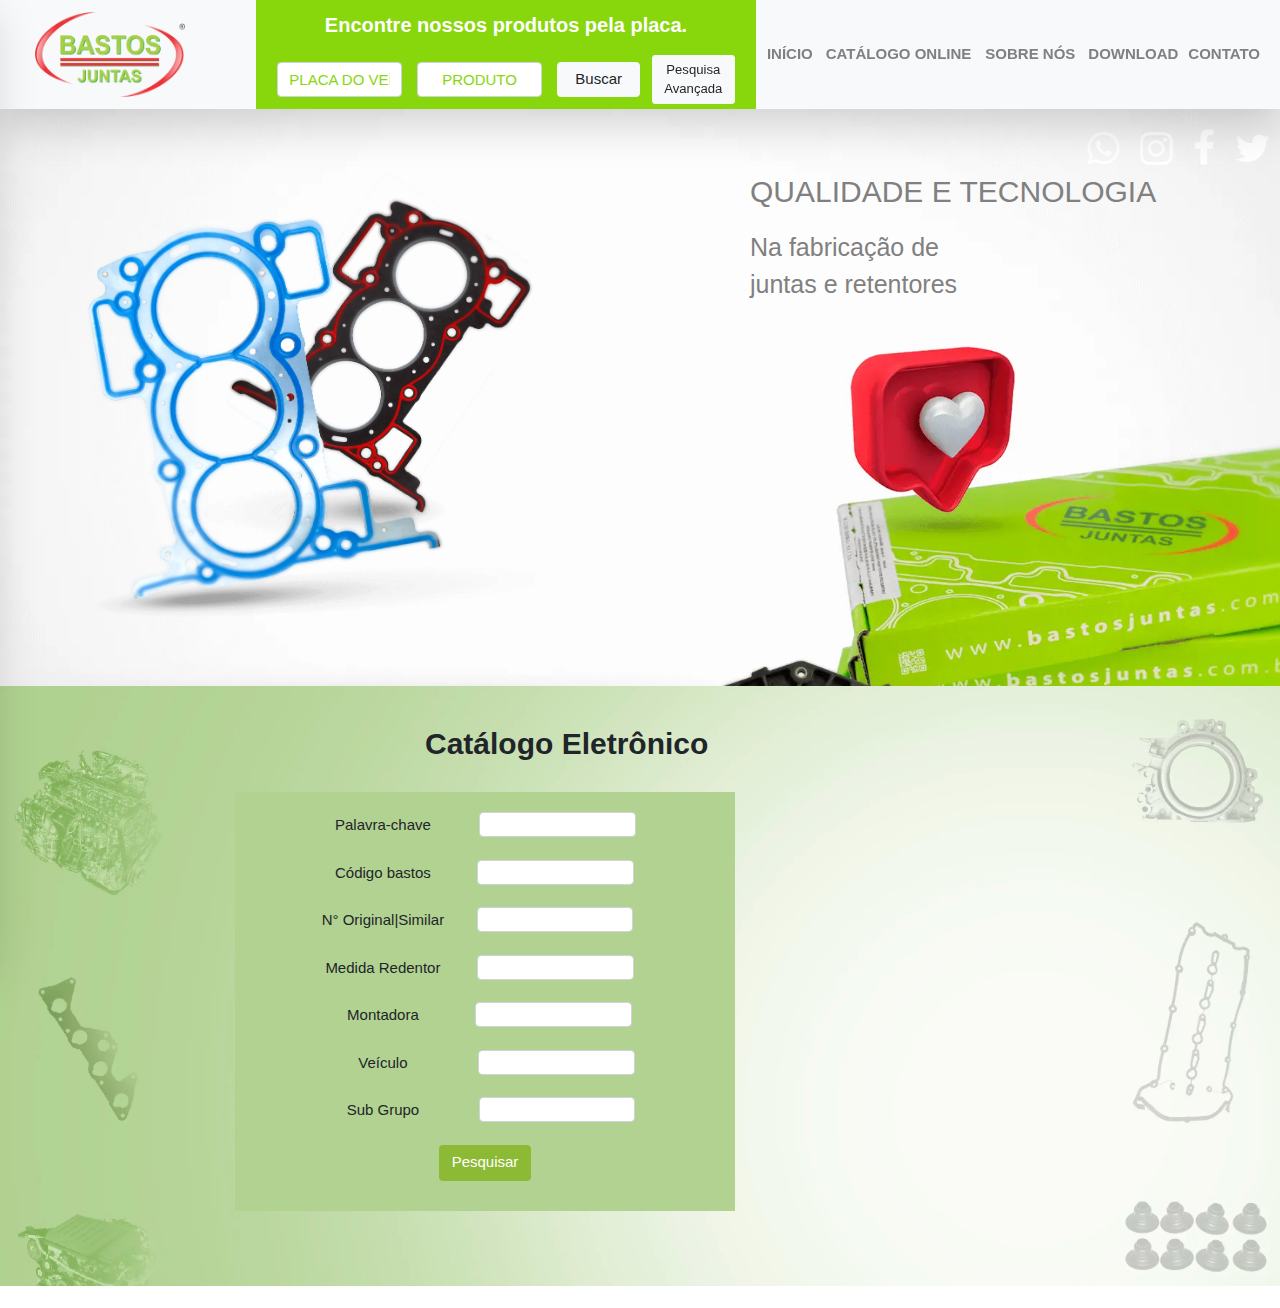
==== minify/index.html @ 12a16cdd "site com catálogo" ====
<!doctype html>
<html lang="en">

<head>
    <!-- Required meta tags -->
    <meta charset="utf-8">
    <meta name="viewport" content="width=device-width, initial-scale=1, shrink-to-fit=no">
    <link rel="icon" href="img/Logomarca.webp">
    <link rel="stylesheet" href="https://www.w3schools.com/w3css/4/w3.css">
    <link rel="stylesheet" href="https://cdnjs.cloudflare.com/ajax/libs/font-awesome/4.7.0/css/font-awesome.min.css">
    <!-- Bootstrap CSS -->
    <link rel="stylesheet" href="css/sidnavbar.css">

    <link rel="stylesheet" href="https://stackpath.bootstrapcdn.com/bootstrap/4.3.1/css/bootstrap.min.css" integrity="sha384-ggOyR0iXCbMQv3Xipma34MD+dH/1fQ784/j6cY/iJTQUOhcWr7x9JvoRxT2MZw1T" crossorigin="anonymous">


    <link rel="stylesheet" href="css/Bastos.css">

    <title>BASTOS JUNTAS | INÍCIO</title>
    <style>
        .afastar {
            padding-top: 40px;
        }
        
        .fundo {
            background-image: url('minify/img/bg-catalogo.png');
            background-size: cover;
        }
    </style>
</head>

<body>
    <div class="sticky-top" id="navbar"> </div>

    <div id="redes_sociais" class="desktop"></div>

    <div class="container">
        <div class="row">
            <div class="col-lg-7 w3-animate-left"> <img src="img/junta.webp" class="junta-tamanho"> </div>
            <div class="col-lg-5">
                <p style=" font-size: 30px; color: grey; font-family: Impact, Haettenschweiler, 'Arial Narrow Bold', sans-serif;"> QUALIDADE E TECNOLOGIA </p>
                <p style=" font-size: 25px; color: grey;">Na fabricação de <br> juntas e retentores</p>
            </div>
        </div>
    </div>
    <br><br>

    <!--CATÁLOGO DESKTOP-->
    <selection class="afastar catalogo col-12">
        <div class=" afastar fundo" style="position: relative; padding-bottom: 75px; height: 100%;" id="layout-desk">
            <h2 style="font-weight: bold; position: relative; left: 425px;" id="catalogo">Catálogo Eletrônico</h2>
            <br>
            <div class="container col-5" style="background-color: #b2d292; padding-top: 20px; padding-bottom: 30px; position: relative; left: -155px; width: 500px;">
                <div align="center" style="position: relative; left:-20px;">Palavra-chave<input class="form-control col-4 ml-2" style="display:inline; position: relative; left:41px;" type="search" id="tamanho-input" /> </div>
                <br>
                <div align="center" style="position: relative; left:-20px;">Código bastos<input class="form-control col-4 ml-2" style="display:inline; position: relative; left:39px;" type="search" id="tamanho-input" /> </div>
                <br>
                <div align="center" style="position: relative; left:-20px;">N° Original|Similar<input class="form-control col-4 ml-2" style="display:inline; position: relative; left:25px;" type="search" id="tamanho-input" /> </div>
                <br>
                <div align="center" style="position: relative; left:-20px;">Medida Redentor<input class="form-control col-4 ml-2 " style="display:inline; position: relative; left:29px;" type="search" id="tamanho-input" /></div>
                <br>
                <div align="center" style="position: relative; left:-20px;">Montadora<input class="form-control col-4 ml-2" style="display:inline; position: relative; left:49px;" type="search" id="tamanho-input" /></div>
                <br>
                <div align="center" style="position: relative; left:-20px;">Veículo<input class="form-control col-4 ml-2 " style="display:inline; position: relative; left:63px;" type="search" id="tamanho-input" /></div>
                <br>
                <div align="center" style="position: relative; left:-20px;">Sub Grupo<input class="form-control col-4 ml-2 " style="display:inline; position: relative; left:52px;" type="search" id="tamanho-input" /></div>
                <br>
                <div class="text-center"><button type="submit" class="btn btn-success" id="botaoenviar">Pesquisar</button></div>
            </div>
        </div>
    </selection>

    <!--CATÁLOGO MOBILE-->
    <selection class="afastar catalogo col-12">
        <div class=" afastar" style="position: relative; padding-bottom: 75px; height: 100%;" id="layout-mobile">
            <h2 align="center" style="font-weight: bold;">Catálogo Eletrônico</h2>
            <div class="container" style="background-color: #b2d292; padding-top: 20px; padding-bottom: 30px;">
                <div align="center" style="position: relative; left: 3px;">Palavra-chave<br><input class="form-control col-md-2 col-7 ml-2" style="display:inline; position: relative; left:-10px;" type="search" id="tamanho-input" /> </div>
                <br>
                <div align="center" style="position: relative; left: 3px;">Código bastos<br><input class="form-control col-md-2 col-7 ml-2" style="display:inline; position: relative; left:-10px;" type="search" id="tamanho-input" /> </div>
                <br>
                <div align="center" style="position: relative; left: 3px;">N° Original|Similar<br><input class="form-control col-md-2 col-7 ml-2" style="display:inline; position: relative; left:-10px;" type="search" id="tamanho-input" /> </div>
                <br>
                <div align="center" style="position: relative; left: 3px;">Medida Redentor<br><input class="form-control col-md-2 col-7 ml-2 " style="display:inline; position: relative; left:-10px;" type="search" id="tamanho-input" /></div>
                <br>
                <div align="center" style="position: relative; left: 3px;">Montadora<br><input class="form-control col-md-2 col-7 ml-2" style="display:inline; position: relative; left:-10px;" type="search" id="tamanho-input" /></div>
                <br>
                <div align="center" style="position: relative; left: 3px;">Veículo<br><input class="form-control col-md-2 col-7 ml-2 " style="display:inline; position: relative; left:-10px;" type="search" id="tamanho-input" /></div>
                <br>
                <div align="center" style="position: relative; left: 3px;">Sub Grupo<br><input class="form-control col-md-2 col-7 ml-2 " style="display:inline; position: relative; left:-10px;" type="search" id="tamanho-input" /></div>
                <br>
                <div class="text-center"><button type="submit" class="btn btn-success" id="botaoenviar">Pesquisar</button></div>
            </div>
        </div>
    </selection>

    <!-- Optional JavaScript -->
    <!-- jQuery first, then Popper.js, then Bootstrap JS -->
    <script src="https://code.jquery.com/jquery-3.3.1.slim.min.js" integrity="sha384-q8i/X+965DzO0rT7abK41JStQIAqVgRVzpbzo5smXKp4YfRvH+8abtTE1Pi6jizo" crossorigin="anonymous"></script>
    <script src="https://cdnjs.cloudflare.com/ajax/libs/materialize/1.0.0/js/materialize.min.js"></script>

    <script src="https://cdnjs.cloudflare.com/ajax/libs/popper.js/1.14.7/umd/popper.min.js" integrity="sha384-UO2eT0CpHqdSJQ6hJty5KVphtPhzWj9WO1clHTMGa3JDZwrnQq4sF86dIHNDz0W1" crossorigin="anonymous"></script>
    <script src="https://stackpath.bootstrapcdn.com/bootstrap/4.3.1/js/bootstrap.min.js" integrity="sha384-JjSmVgyd0p3pXB1rRibZUAYoIIy6OrQ6VrjIEaFf/nJGzIxFDsf4x0xIM+B07jRM" crossorigin="anonymous"></script>
    <script src="js/View/View.js"></script>
    <script src="js/View/RedesView.js"></script>
    <script src="js/View/NavbarView.js"></script>
    <script src="js/Model/Bibi.js"></script>
    <script src="js/Controller.js">
    </script>
    <script>
        var controle = new Controller();
        if (window.innerWidth < 1024) {
            $(".menu").removeClass("center-menu");
        }
    </script>

</body>

</html>
---- minify/css/sidnavbar.css ----
.sidenav{position:fixed;width:200px;left:0;top:0;margin:0;transform:translateX(-100%);height:100%;height:calc(100% + 60px);height:-moz-calc(100%);padding-bottom:60px;background-color:#0e5a19;z-index:999;overflow-y:auto;will-change:transform;backface-visibility:hidden;transform:translateX(-105%)}.sidenav.right-aligned{right:0;transform:translateX(105%);left:auto;transform:translateX(100%)}.sidenav .collapsible{margin:0}.sidenav li{float:none;line-height:48px}.sidenav li.active{background-color:rgba(243,235,235,.05)}.sidenav li>a{color:white;display:block;font-size:14px;font-weight:500;height:48px;line-height:48px;padding:0 32px}.sidenav li>a:hover{background-color:#CFC}.sidenav li>a.btn,.sidenav li>a.btn-large,.sidenav li>a.btn-flat,.sidenav li>a.btn-floating{margin:0 15px}.sidenav li>a.btn,.sidenav li>a.btn-large,.sidenav li>a.btn-floating{color:#fff}.sidenav li>a.btn-flat{color:#fff}.sidenav li>a.btn:hover,.sidenav li>a.btn-large:hover{background-color:rgb(251,250,252) 1 color("teal","lighten-1"),5%}.sidenav li>a.btn-floating:hover{background-color:color("teal","lighten-1")}.sidenav li>a>i,.sidenav li>a>[class^="mdi-"],.sidenav li>a li>a>[class*="mdi-"],.sidenav li>a>i.material-icons{float:left;height:48px;line-height:48px;margin:0 32px 0 0;width:24px;color:rgba(255,253,253,.904)}.sidenav .divider{margin:8px 0 0 0}.sidenav .subheader{cursor:initial;pointer-events:none;color:rgb(255,255,255);font-size:14px;font-weight:500;line-height:48px}.sidenav .subheader:hover{background-color:transparent}.sidenav .user-view{position:relative;padding:32px 32px 0;margin-bottom:8px}.sidenav .user-view>a{height:auto;padding:0}.sidenav .user-view>a:hover{background-color:transparent}.sidenav .user-view .background{overflow:hidden;position:absolute;top:0;right:0;bottom:0;left:0;z-index:-1}.sidenav .user-view .circle,.sidenav .user-view .name,.sidenav .user-view .email{display:block}.sidenav .user-view .circle{height:64px;width:64px;right:0;left:0}.sidenav .user-view .name,.sidenav .user-view .email{font-size:14px;line-height:24px}.sidenav .user-view .name{margin-top:16px;font-weight:500}.sidenav .user-view .email{padding-bottom:16px;font-weight:400}.drag-target{height:100%;width:80px;position:fixed;top:0;z-index:998}.drag-target.right-aligned{right:0}.sidenav.sidenav-fixed{left:0;transform:translateX(0);position:fixed}.sidenav.sidenav-fixed.right-aligned{right:0;left:auto}@media only screen and (max-width :992px){.sidenav.sidenav-fixed{transform:translateX(-105%)}.sidenav.sidenav-fixed.right-aligned{transform:translateX(105%)}.sidenav>a{padding:0 16px}.sidenav .user-view{padding:16px 16px 0}}.sidenav .collapsible-body>ul:not(.collapsible)>li.active,.sidenav.sidenav-fixed .collapsible-body>ul:not(.collapsible)>li.active{background-color:#dadad0}.sidenav .collapsible-body>ul:not(.collapsible)>li.active a,.sidenav.sidenav-fixed .collapsible-body>ul:not(.collapsible)>li.active a{color:#fff}.sidenav .collapsible-body{padding:0}.sidenav-overlay{position:fixed;top:0;left:0;right:0;opacity:0;height:120vh;background-color:rgba(0,0,0,.5);z-index:997;display:none}.waves-effect{position:relative;cursor:pointer;display:inline-block;overflow:hidden;user-select:none;-webkit-tap-highlight-color:transparent;vertical-align:middle;z-index:1;transition:0.3s ease-out}.waves-effect .waves-ripple{position:absolute;border-radius:50%;width:20px;height:20px;margin-top:-10px;margin-left:-10px;opacity:0;background:rgba(0,0,0,.2);transition:all 0.7s ease-out;transition-property:transform,opacity;transform:scale(0);pointer-events:none}.waves-effect.waves-light .waves-ripple{background-color:rgba(255,255,255,.45)}.waves-effect input[type="button"],.waves-effect input[type="reset"],.waves-effect input[type="submit"]{border:0;font-style:normal;font-size:inherit;text-transform:inherit;background:none}.waves-effect img{position:relative;z-index:-1}.waves-notransition{transition:none!important}.waves-circle{transform:translateZ(0);-webkit-mask-image:-webkit-radial-gradient(circle,white 100%,black 100%)}.waves-input-wrapper{border-radius:.2em;vertical-align:bottom}.waves-input-wrapper .waves-button-input{position:relative;top:0;left:0;z-index:1}.waves-circle{text-align:center;width:2.5em;height:2.5em;line-height:2.5em;border-radius:50%;-webkit-mask-image:none}.waves-block{display:block}.waves-effect .waves-ripple{z-index:-1}.collection{margin:.5rem 0 1rem 0;border:1px solid #e0e0e0;border-radius:2px;overflow:hidden;position:relative;width:100%}.collection-item span.badge{margin-top:calc(0.75rem - 11px)}.collection .collection-item{background-color:#fff;line-height:1.5rem;padding:10px 20px;margin:0;border-bottom:1px solid #e0e0e0}.collection .collection-item.avatar{min-height:84px;padding-left:72px;position:relative}.collection .collection-item.avatar:not(.circle-clipper)>.circle,.collection .collection-item.avatar :not(.circle-clipper)>.circle{position:absolute;width:42px;height:42px;overflow:hidden;left:15px;display:inline-block;vertical-align:middle}.collection .collection-item.avatar i.circle{font-size:18px;line-height:42px;color:#fff;background-color:#999;text-align:center}.collection .collection-item.avatar .title{font-size:16px}.collection .collection-item.avatar p{margin:0}.collection .collection-item.avatar .secondary-content{position:absolute;top:16px;right:16px}.collection .collection-item:last-child{border-bottom:none}.collection .collection-item.active{background-color:#26a69a;color:#eafaf9}.collection .collection-item.active .secondary-content{color:#fff}.collection a.collection-item{display:block;-webkit-transition:.25s;transition:.25s;color:#26a69a}.collection a.collection-item:not(.active):hover{background-color:#ddd}.collection.with-header .collection-header{background-color:#fff;border-bottom:1px solid #e0e0e0;padding:10px 20px}.collection.with-header .collection-item{padding-left:30px}.collection.with-header .collection-item.avatar{padding-left:72px}.secondary-content{float:right;color:#26a69a}.collapsible .collection{margin:0;border:none}
---- minify/css/Bastos.css ----
﻿.logo {
    width: 150px;
    position: relative;
    left: 20px;
}

a {
    color: grey
}

.redes {
    margin-right: 10px;
    padding-top: 20px
}

body {
    background-image: url(../img/home.webp);
    background-repeat: no-repeat;
    background-attachment: fixed;
    width: 100%;
    height: 100%;
    -webkit-background-size: cover;
    -moz-background-size: cover;
    -o-background-size: cover;
    background-size: cover;
}

html {
    scroll-behavior: smooth;
}

.buscaInput {
    width: 150px;
    text-transform: uppercase
}

.button-pesquisa {
    background: transparent;
    height: 55px;
    width: 55px;
    border-radius: 50px;
    border: 0
}

.p-pesquisa {
    color: white;
    font-size: 20px;
    font-weight: 700;
    padding-top: 10px
}

.input {
    background-color: white
}

.form-control::placeholder {
    color: #88d70c;
    text-align: center;
    opacity: 1;
    font-family: 'Franklin Gothic Book', 'Arial Narrow', Arial, sans-serif
}

.junta-tamanho {
    width: 450px;
    height: 450px
}

.center-menu {
    text-align: center;
    margin: 0 auto;
    flex-direction: row;
    justify-content: center
}

#tamanho-input {
    height: 25px;
}

#layout-desk {
    background-image: url('../img/bg-catalogo.webp');
    display: block;
}

#layout-mobile {
    background-image: url('../img/bg-catalogo.webp');
    display: none;
}

.pesquisa-avancada {
    display: block;
}

@media (min-width:768px) {
    .sidebar-button {
        position: absolute;
        float: right;
        display: none
    }
    .pesquisa-desktop {
        background-color: #88d70c;
        height: 100%;
        position: absolute;
        left: 20%;
        max-width: 500px
    }
}

@media (max-width:767px) {
    .pesquisa-mobile {
        background-color: #88d70c
    }
    .logo-mobile {
        margin: 0 auto;
        flex-direction: row;
        justify-content: center;
        align-items: center;
        padding-bottom: 20px
    }
    .desktop {
        display: none
    }
    .p-pesquisa {
        color: white;
        font-size: 19px;
        padding-top: 10px
    }
    .input {
        background-color: white
    }
    .form-control::placeholder {
        color: #88d70c;
        font-size: 12px;
        text-align: center;
        opacity: 1;
        font-family: 'Franklin Gothic Book', 'Arial Narrow', Arial, sans-serif
    }
    .junta-tamanho {
        width: 340px;
        height: 340px
    }
    #layout-desk {
        display: none;
    }
    #layout-mobile {
        display: block;
    }
    .pesquisa-avancada {
        display: none;
    }
}

.btn-success {
    color: #fff;
    background-color: #8cba35;
    border-color: #8cba35
}

.btn-success:hover {
    color: #fff;
    background-color: grey;
    border-color: grey
}

.btn-success.focus,
.btn-success:focus {
    box-shadow: 0 0 0 .2rem rgba(71, 203, 103, .5)
}

.error-border {
    border: 2px solid rgba(253, 28, 28, .835)
}

.sucess-border {
    border: 2px solid rgb(2, 238, 34)
}
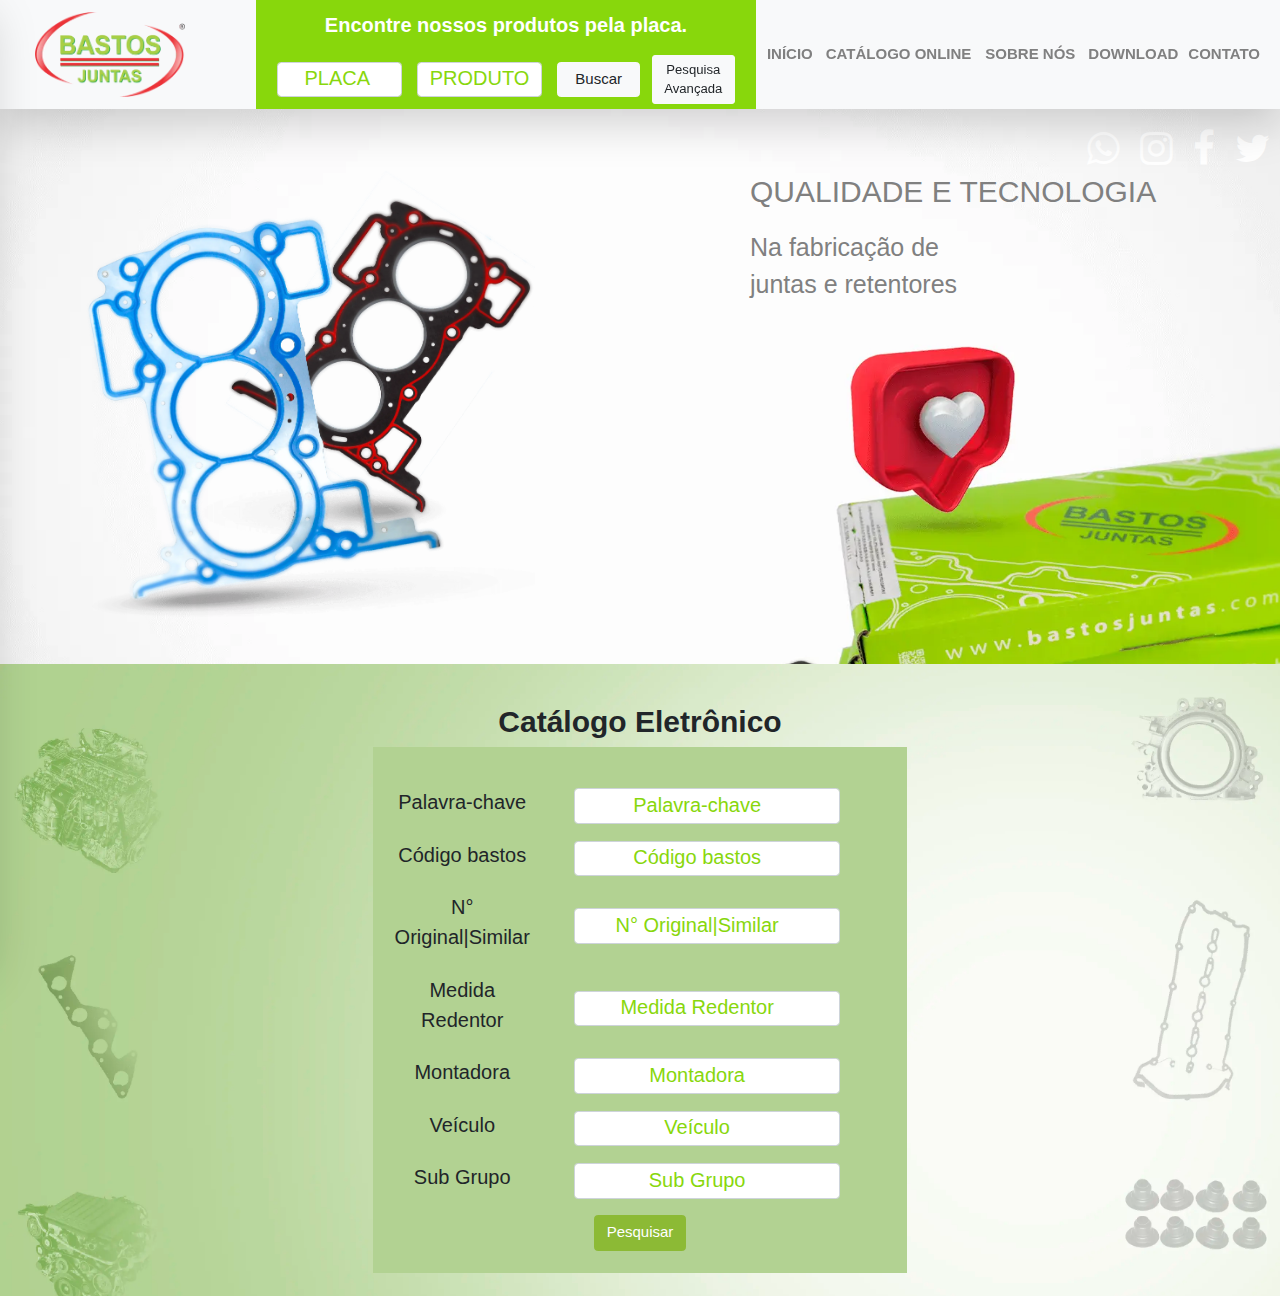
==== commit a45993a0: "catalogo e css atualizados" ====
--- a/minify/index.html
+++ b/minify/index.html
@@ -17,16 +17,6 @@
     <link rel="stylesheet" href="css/Bastos.css">
 
     <title>BASTOS JUNTAS | INÍCIO</title>
-    <style>
-        .afastar {
-            padding-top: 40px;
-        }
-        
-        .fundo {
-            background-image: url('minify/img/bg-catalogo.png');
-            background-size: cover;
-        }
-    </style>
 </head>
 
 <body>
@@ -46,71 +36,105 @@
     <br><br>
 
     <!--CATÁLOGO DESKTOP-->
-    <selection class="afastar catalogo col-12">
-        <div class=" afastar fundo" style="position: relative; padding-bottom: 75px; height: 100%;" id="layout-desk">
-            <h2 style="font-weight: bold; position: relative; left: 425px;" id="catalogo">Catálogo Eletrônico</h2>
-            <br>
-            <div class="container col-5" style="background-color: #b2d292; padding-top: 20px; padding-bottom: 30px; position: relative; left: -155px; width: 500px;">
-                <div align="center" style="position: relative; left:-20px;">Palavra-chave<input class="form-control col-4 ml-2" style="display:inline; position: relative; left:41px;" type="search" id="tamanho-input" /> </div>
-                <br>
-                <div align="center" style="position: relative; left:-20px;">Código bastos<input class="form-control col-4 ml-2" style="display:inline; position: relative; left:39px;" type="search" id="tamanho-input" /> </div>
-                <br>
-                <div align="center" style="position: relative; left:-20px;">N° Original|Similar<input class="form-control col-4 ml-2" style="display:inline; position: relative; left:25px;" type="search" id="tamanho-input" /> </div>
-                <br>
-                <div align="center" style="position: relative; left:-20px;">Medida Redentor<input class="form-control col-4 ml-2 " style="display:inline; position: relative; left:29px;" type="search" id="tamanho-input" /></div>
-                <br>
-                <div align="center" style="position: relative; left:-20px;">Montadora<input class="form-control col-4 ml-2" style="display:inline; position: relative; left:49px;" type="search" id="tamanho-input" /></div>
-                <br>
-                <div align="center" style="position: relative; left:-20px;">Veículo<input class="form-control col-4 ml-2 " style="display:inline; position: relative; left:63px;" type="search" id="tamanho-input" /></div>
-                <br>
-                <div align="center" style="position: relative; left:-20px;">Sub Grupo<input class="form-control col-4 ml-2 " style="display:inline; position: relative; left:52px;" type="search" id="tamanho-input" /></div>
-                <br>
-                <div class="text-center"><button type="submit" class="btn btn-success" id="botaoenviar">Pesquisar</button></div>
-            </div>
+    <selection class="afastar catalogo ">
+        <div class=" afastar fundo pb-4" id="layout">
+
+            <h2 style="font-weight: bold;" class=" text-center " id="catalogo">Catálogo Eletrônico</h2>
+
+            <form method="POST" onsubmit="validacao()">
+                <div class="text-center container col-lg-5 afastar pb-4" style="background-color: #b2d292;">
+                    <div class=" form-group row">
+                        <label class="col-lg-4 sizecatalogo ">Palavra-chave</label>
+
+                        <input type="search" class="form-control col-lg-6 m-4 my-auto m-4 my-auto borda" placeholder="Palavra-chave " id="palavrachave" onclick="apagar_palavrachave()">
+
+
+                    </div>
+
+
+                    <div class=" form-group row  ">
+                        <label class="col-lg-4 sizecatalogo  ">Código bastos</label>
+
+                        <input type="search" class="form-control col-lg-6 m-4 my-auto borda" placeholder="Código bastos " id="codbastos" onclick="apagar_codigo()">
+
+
+                    </div>
+
+
+                    <div class=" form-group row ">
+                        <label class="col-lg-4 sizecatalogo  ">N° Original|Similar</label>
+
+                        <input type="search" class="form-control col-lg-6 m-4 my-auto borda" placeholder="N° Original|Similar " id="similar" onclick="apagar_similar()">
+
+
+                    </div>
+
+
+                    <div class=" form-group row ">
+                        <label class="col-lg-4 sizecatalogo  ">Medida Redentor</label>
+
+                        <input type="search" class="form-control col-lg-6 m-4 my-auto borda" placeholder="Medida Redentor " id="medida" onclick="apagar_geral()">
+
+
+                    </div>
+
+
+                    <div class=" form-group row ">
+                        <label class="col-lg-4 sizecatalogo  ">Montadora</label>
+
+                        <input type="search" class="form-control col-lg-6 m-4 my-auto borda" placeholder="Montadora " id="montadora" onclick="apagar_geral()">
+
+
+                    </div>
+
+
+                    <div class=" form-group row ">
+                        <label class="col-lg-4 sizecatalogo  ">Veículo</label>
+
+                        <input type="search" class="form-control col-lg-6 m-4 my-auto borda" placeholder="Veículo " id="veiculo" onclick="apagar_geral()">
+
+
+                    </div>
+
+
+                    <div class=" form-group row ">
+                        <label class="col-lg-4 sizecatalogo  ">Sub Grupo</label>
+
+                        <input type="search" class="form-control col-lg-6 m-4 my-auto borda" placeholder="Sub Grupo " id="subgrupo" onclick="apagar_geral()">
+
+
+                    </div>
+
+                    <button type="submit " class="btn btn-success " id="botaoenviar ">Pesquisar</button>
+
+                </div>
+            </form>
         </div>
+
+
+
     </selection>
 
-    <!--CATÁLOGO MOBILE-->
-    <selection class="afastar catalogo col-12">
-        <div class=" afastar" style="position: relative; padding-bottom: 75px; height: 100%;" id="layout-mobile">
-            <h2 align="center" style="font-weight: bold;">Catálogo Eletrônico</h2>
-            <div class="container" style="background-color: #b2d292; padding-top: 20px; padding-bottom: 30px;">
-                <div align="center" style="position: relative; left: 3px;">Palavra-chave<br><input class="form-control col-md-2 col-7 ml-2" style="display:inline; position: relative; left:-10px;" type="search" id="tamanho-input" /> </div>
-                <br>
-                <div align="center" style="position: relative; left: 3px;">Código bastos<br><input class="form-control col-md-2 col-7 ml-2" style="display:inline; position: relative; left:-10px;" type="search" id="tamanho-input" /> </div>
-                <br>
-                <div align="center" style="position: relative; left: 3px;">N° Original|Similar<br><input class="form-control col-md-2 col-7 ml-2" style="display:inline; position: relative; left:-10px;" type="search" id="tamanho-input" /> </div>
-                <br>
-                <div align="center" style="position: relative; left: 3px;">Medida Redentor<br><input class="form-control col-md-2 col-7 ml-2 " style="display:inline; position: relative; left:-10px;" type="search" id="tamanho-input" /></div>
-                <br>
-                <div align="center" style="position: relative; left: 3px;">Montadora<br><input class="form-control col-md-2 col-7 ml-2" style="display:inline; position: relative; left:-10px;" type="search" id="tamanho-input" /></div>
-                <br>
-                <div align="center" style="position: relative; left: 3px;">Veículo<br><input class="form-control col-md-2 col-7 ml-2 " style="display:inline; position: relative; left:-10px;" type="search" id="tamanho-input" /></div>
-                <br>
-                <div align="center" style="position: relative; left: 3px;">Sub Grupo<br><input class="form-control col-md-2 col-7 ml-2 " style="display:inline; position: relative; left:-10px;" type="search" id="tamanho-input" /></div>
-                <br>
-                <div class="text-center"><button type="submit" class="btn btn-success" id="botaoenviar">Pesquisar</button></div>
-            </div>
-        </div>
-    </selection>
+
 
     <!-- Optional JavaScript -->
     <!-- jQuery first, then Popper.js, then Bootstrap JS -->
-    <script src="https://code.jquery.com/jquery-3.3.1.slim.min.js" integrity="sha384-q8i/X+965DzO0rT7abK41JStQIAqVgRVzpbzo5smXKp4YfRvH+8abtTE1Pi6jizo" crossorigin="anonymous"></script>
-    <script src="https://cdnjs.cloudflare.com/ajax/libs/materialize/1.0.0/js/materialize.min.js"></script>
+    <script src="https://code.jquery.com/jquery-3.4.1.slim.min.js" integrity="sha384-J6qa4849blE2+poT4WnyKhv5vZF5SrPo0iEjwBvKU7imGFAV0wwj1yYfoRSJoZ+n" crossorigin="anonymous"></script>
+    <script src="https://cdnjs.cloudflare.com/ajax/libs/materialize/1.0.0/js/materialize.min.js "></script>
 
-    <script src="https://cdnjs.cloudflare.com/ajax/libs/popper.js/1.14.7/umd/popper.min.js" integrity="sha384-UO2eT0CpHqdSJQ6hJty5KVphtPhzWj9WO1clHTMGa3JDZwrnQq4sF86dIHNDz0W1" crossorigin="anonymous"></script>
-    <script src="https://stackpath.bootstrapcdn.com/bootstrap/4.3.1/js/bootstrap.min.js" integrity="sha384-JjSmVgyd0p3pXB1rRibZUAYoIIy6OrQ6VrjIEaFf/nJGzIxFDsf4x0xIM+B07jRM" crossorigin="anonymous"></script>
-    <script src="js/View/View.js"></script>
-    <script src="js/View/RedesView.js"></script>
-    <script src="js/View/NavbarView.js"></script>
-    <script src="js/Model/Bibi.js"></script>
-    <script src="js/Controller.js">
+    <script src="https://cdnjs.cloudflare.com/ajax/libs/popper.js/1.14.7/umd/popper.min.js " integrity="sha384-UO2eT0CpHqdSJQ6hJty5KVphtPhzWj9WO1clHTMGa3JDZwrnQq4sF86dIHNDz0W1 " crossorigin="anonymous "></script>
+    <script src="https://stackpath.bootstrapcdn.com/bootstrap/4.3.1/js/bootstrap.min.js " integrity="sha384-JjlgVgyd0p3pXB1rRibZUAYoIIy6OrQ6VrjIEaFf/nJGzIxFDsf4x0xIM+B07jRM " crossorigin="anonymous "></script>
+    <script src="js/View/View.js "></script>
+    <script src="js/View/RedesView.js "></script>
+    <script src="js/View/NavbarView.js "></script>
+    <script src="js/Model/Bibi.js "></script>
+    <script src="js/Model/catalogo.js"></script>
+    <script src="js/Controller.js ">
     </script>
     <script>
         var controle = new Controller();
         if (window.innerWidth < 1024) {
-            $(".menu").removeClass("center-menu");
+            $(".menu ").removeClass("center-menu ");
         }
     </script>
 
--- a/minify/css/Bastos.css
+++ b/minify/css/Bastos.css
@@ -1,7 +1,36 @@
-﻿.logo {
+﻿body {
+    background-image: url(../img/home.webp);
+    background-repeat: no-repeat;
+    background-attachment: fixed;
+    width: 100%;
+    height: 100%;
+    -webkit-background-size: cover;
+    -moz-background-size: cover;
+    -o-background-size: cover;
+    background-size: cover
+}
+
+html {
+    scroll-behavior: smooth
+}
+
+.afastar {
+    padding-top: 40px
+}
+
+.fundo {
+    background-image: url(minify/img/bg-catalogo.png);
+    background-size: cover
+}
+
+.logo {
     width: 150px;
     position: relative;
-    left: 20px;
+    left: 20px
+}
+
+.sizecatalogo {
+    font-size: 20px
 }
 
 a {
@@ -13,47 +42,32 @@
     padding-top: 20px
 }
 
-body {
-    background-image: url(../img/home.webp);
-    background-repeat: no-repeat;
-    background-attachment: fixed;
-    width: 100%;
-    height: 100%;
-    -webkit-background-size: cover;
-    -moz-background-size: cover;
-    -o-background-size: cover;
-    background-size: cover;
-}
-
-html {
-    scroll-behavior: smooth;
-}
-
 .buscaInput {
     width: 150px;
     text-transform: uppercase
 }
 
 .button-pesquisa {
-    background: transparent;
+    background: 0 0;
     height: 55px;
     width: 55px;
     border-radius: 50px;
     border: 0
 }
 
-.p-pesquisa {
-    color: white;
+.pesquisa {
+    color: #fff;
     font-size: 20px;
     font-weight: 700;
     padding-top: 10px
 }
 
 .input {
-    background-color: white
+    background-color: #fff
 }
 
 .form-control::placeholder {
+    font-size: 20px;
     color: #88d70c;
     text-align: center;
     opacity: 1;
@@ -72,22 +86,12 @@
     justify-content: center
 }
 
-#tamanho-input {
-    height: 25px;
-}
-
-#layout-desk {
-    background-image: url('../img/bg-catalogo.webp');
-    display: block;
-}
-
-#layout-mobile {
-    background-image: url('../img/bg-catalogo.webp');
-    display: none;
+#layout {
+    background-image: url(../img/bg-catalogo.webp)
 }
 
 .pesquisa-avancada {
-    display: block;
+    display: block
 }
 
 @media (min-width:768px) {
@@ -119,33 +123,20 @@
     .desktop {
         display: none
     }
-    .p-pesquisa {
-        color: white;
+    .pesquisa {
+        color: #fff;
         font-size: 19px;
         padding-top: 10px
     }
     .input {
-        background-color: white
-    }
-    .form-control::placeholder {
-        color: #88d70c;
-        font-size: 12px;
-        text-align: center;
-        opacity: 1;
-        font-family: 'Franklin Gothic Book', 'Arial Narrow', Arial, sans-serif
+        background-color: #fff
     }
     .junta-tamanho {
         width: 340px;
         height: 340px
     }
-    #layout-desk {
-        display: none;
-    }
-    #layout-mobile {
-        display: block;
-    }
     .pesquisa-avancada {
-        display: none;
+        display: none
     }
 }
 
@@ -171,5 +162,5 @@
 }
 
 .sucess-border {
-    border: 2px solid rgb(2, 238, 34)
+    border: 2px solid #02ee22
 }